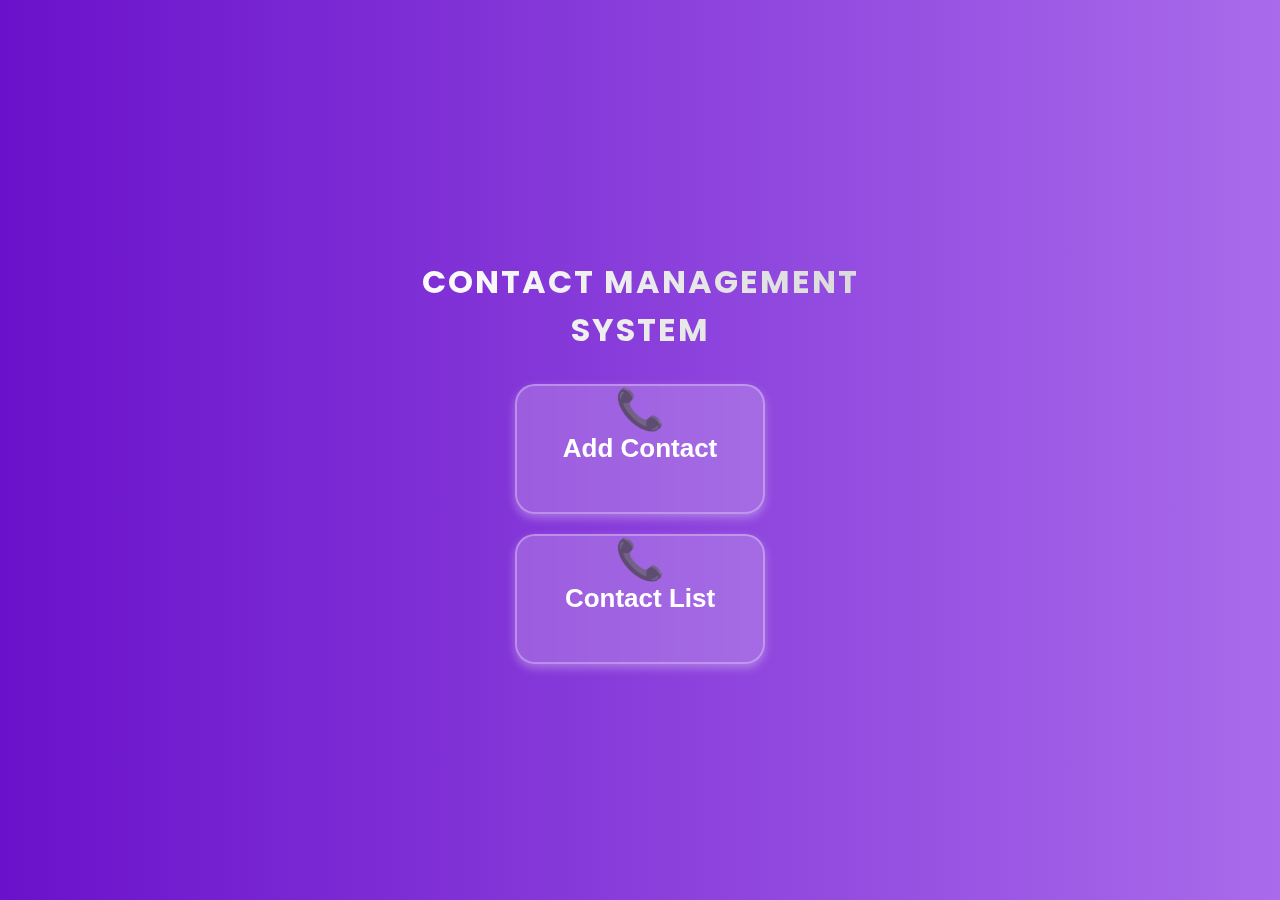
==== src/main/resources/static/index.html @ 5e0c9c7e "Initial Commit" ====
<!DOCTYPE html>
<html lang="en">
<head>
    <meta charset="UTF-8">
    <meta name="viewport" content="width=device-width, initial-scale=1.0">
    <title>Contact Management System</title>
    <link rel="stylesheet" href="style.css">
</head>
<body>
    <div class="container">
        <h1>Contact Management System</h1>
        <div class="buttons">
            <button class="btn" onclick="window.location.href='addContacts.html';">Add Contact</button>
            <button class="btn" onclick="window.location.href='contactList.html';">Contact List</button>
        </div>
    </div>
</body>
</html>
---- src/main/resources/static/style.css ----
/* Import Google Font */
@import url('https://fonts.googleapis.com/css2?family=Poppins:wght@300;400;600&display=swap');

/* Apply gradient background (lighter shades) */
body {
    font-family: "Poppins", sans-serif;
    background: linear-gradient(to right, #6a11cb, #a96beb);
    color: white;
    text-align: center;
    height: 100vh;
    display: flex;
    justify-content: center;
    align-items: center;
    margin: 0;
}

/* Container styles */
.container {
    width: 90%;
    max-width: 500px;
    padding: 20px;
}

/* Header */
h1 {
    font-size: 32px;
    margin-bottom: 30px;
    font-weight: bold;
    text-transform: uppercase;
    letter-spacing: 2px;
    background: linear-gradient(to right, #ffffff, #d8d8d8);
    -webkit-background-clip: text;
    -webkit-text-fill-color: transparent; 
}

/* Buttons container */
.buttons {
    display: flex;
    flex-direction: column;
    gap: 20px;
    align-items: center;
}

/* Button styling */
.btn {
    background: rgba(255, 255, 255, 0.2);
    padding: 30px;
    text-decoration: none;
    color: white;
    font-size: 26px;
    font-weight: bold;
    border-radius: 20px;
    display: flex;
    justify-content: center;
    align-items: center;
    text-align: center;
    height: 130px;
    width: 250px;
    transition: all 0.3s ease-in-out;
    box-shadow: 0 4px 10px rgba(255, 255, 255, 0.3);
    backdrop-filter: blur(10px);
    border: 2px solid rgba(255, 255, 255, 0.3);
    position: relative;
    overflow: hidden;
}

/* Add icons inside buttons */
.btn img {
    width: 30px;
    height: 30px;
    margin-right: 10px;
}

/* Hover effect */
.btn:hover {
    background: rgba(255, 255, 255, 0.3);
    transform: scale(1.05);
    box-shadow: 0 6px 14px rgba(255, 255, 255, 0.5);
}

.btn::before {
    content: "📞";
    font-size: 40px;
    position: absolute;
    top: 0px;
    opacity:0.7;
    
}
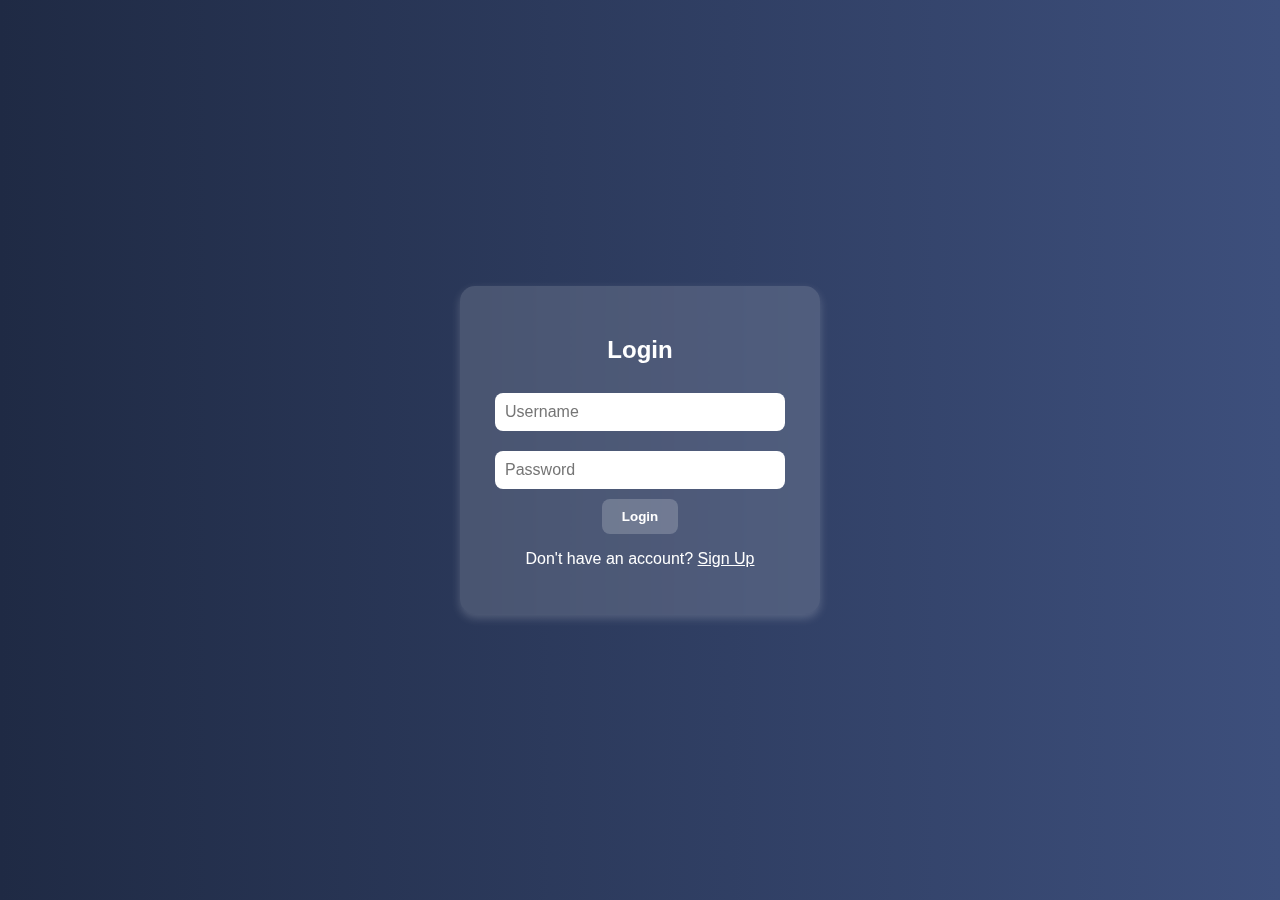
==== commit 5f9e1ca2: "Updated the contact management system with new pages and styles" ====
--- a/src/main/resources/static/index.html
+++ b/src/main/resources/static/index.html
@@ -2,17 +2,21 @@
 <html lang="en">
 <head>
     <meta charset="UTF-8">
-    <meta name="viewport" content="width=device-width, initial-scale=1.0">
-    <title>Contact Management System</title>
-    <link rel="stylesheet" href="style.css">
+    <title>Login</title>
+    <link rel="stylesheet" href="common.css">
+    <link rel="stylesheet" href="auth.css">
 </head>
 <body>
-    <div class="container">
-        <h1>Contact Management System</h1>
-        <div class="buttons">
-            <button class="btn" onclick="window.location.href='addContacts.html';">Add Contact</button>
-            <button class="btn" onclick="window.location.href='contactList.html';">Contact List</button>
-        </div>
+    <div class="auth-container">
+        <h2>Login</h2>
+        <form id="loginForm">
+            <input type="text" id="loginUsername" placeholder="Username" required><br>
+            <input type="password" id="loginPassword" placeholder="Password" required><br>
+            <button type="submit">Login</button>
+        </form>
+        <p>Don't have an account? <a href="signup.html">Sign Up</a></p>
     </div>
+
+    <script src="auth.js"></script>
 </body>
-</html> +</html>
--- a/src/main/resources/static/common.css
+++ b/src/main/resources/static/common.css
@@ -0,0 +1,14 @@
+/* common.css */
+body {
+    font-family: Arial, sans-serif;
+    /* background: linear-gradient(to right, #5a2dc6, #6a11cb); */
+    color: white;
+    text-align: center;
+    height: 100vh;
+    display: flex;
+    justify-content: center;
+    align-items: center;
+    margin: 0;
+    /* background: linear-gradient(to right, #5b5a5a, #988f8f); */
+    background: linear-gradient(to right, #1f2a44, #3d4f7c);
+}
--- a/src/main/resources/static/auth.css
+++ b/src/main/resources/static/auth.css
@@ -0,0 +1,40 @@
+.auth-container {
+    background: rgba(255, 255, 255, 0.15);
+    padding: 30px;
+    border-radius: 15px;
+    backdrop-filter: blur(10px);
+    box-shadow: 0 4px 10px rgba(255, 255, 255, 0.2);
+    width: 300px;
+    text-align: center;
+}
+
+.auth-container input {
+    width: 90%;
+    padding: 10px;
+    margin: 10px 0;
+    border-radius: 8px;
+    border: none;
+    font-size: 16px;
+    outline: none;
+}
+
+.auth-container button {
+    padding: 10px 20px;
+    border: none;
+    border-radius: 8px;
+    font-weight: bold;
+    cursor: pointer;
+    background: rgba(255, 255, 255, 0.2);
+    color: white;
+    transition: 0.3s;
+}
+
+.auth-container button:hover {
+    background: rgba(255, 255, 255, 0.3);
+    transform: scale(1.05);
+}
+
+.auth-container a {
+    color: #fff;
+    text-decoration: underline;
+}
